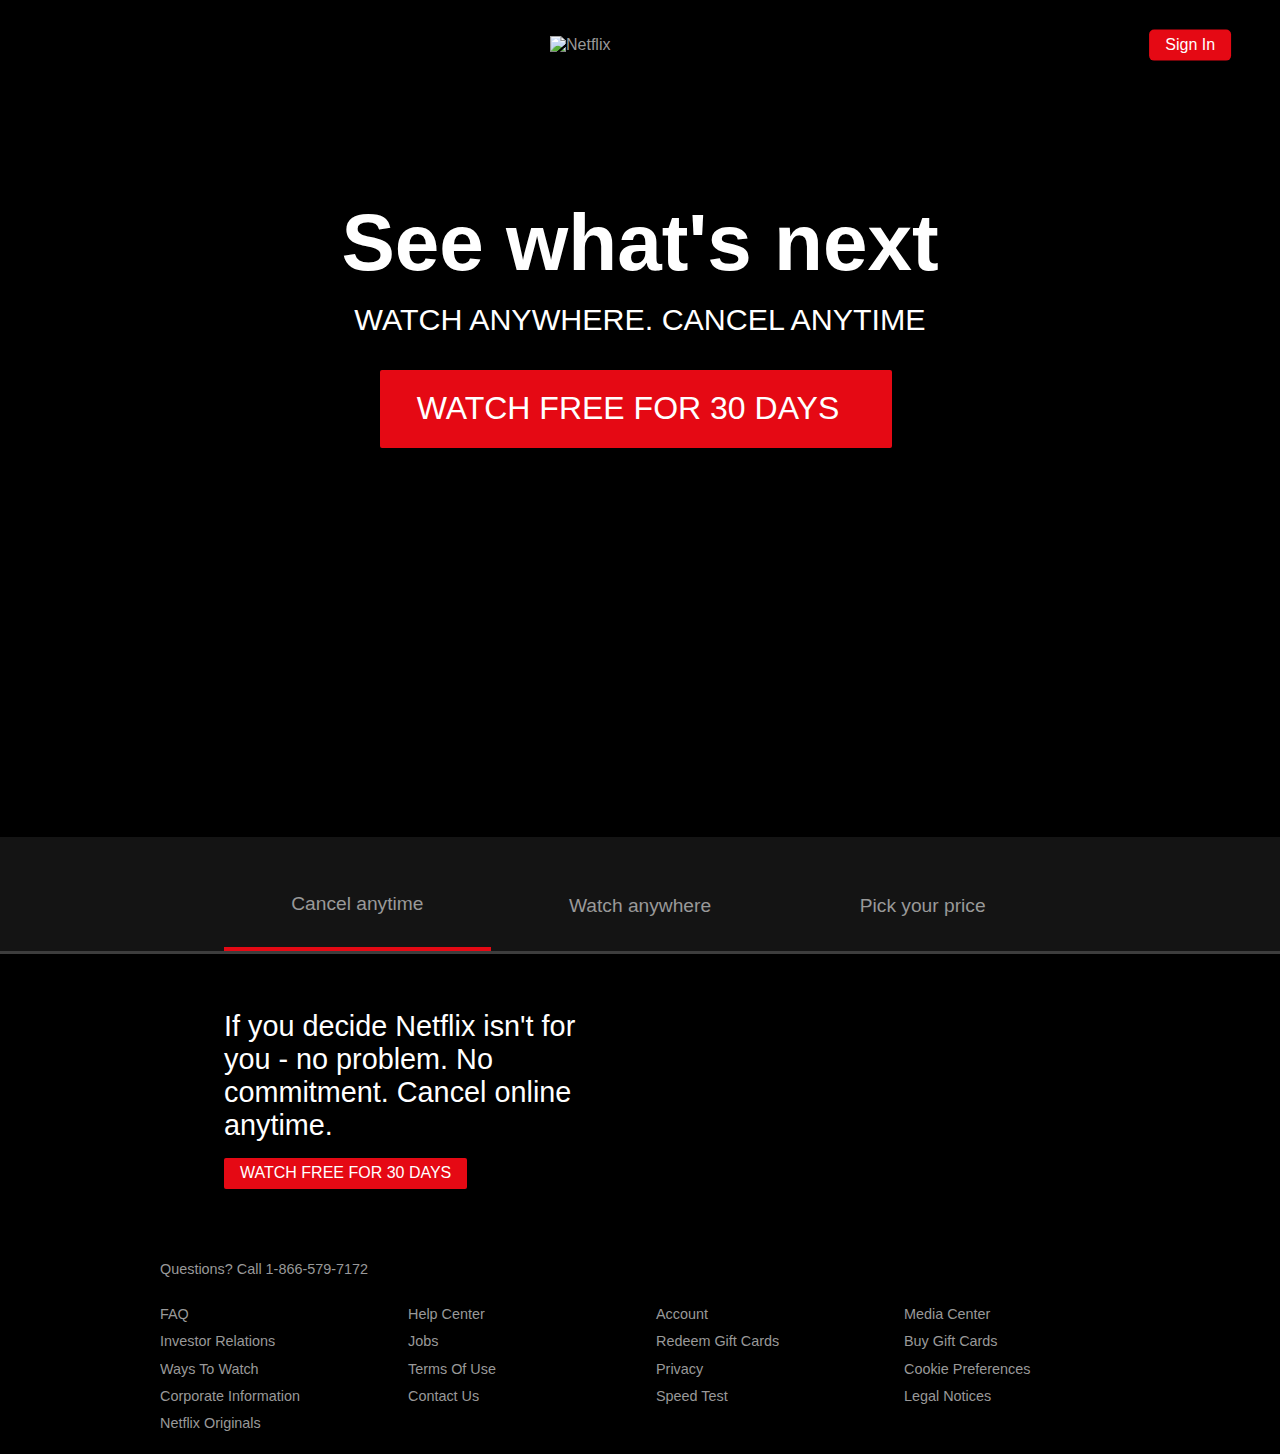
==== index.html @ fc58606d "Add files via upload" ====
<!DOCTYPE html>
<html lang="en">
<head>
    <meta charset="UTF-8">
    <meta name="viewport" content="width=device-width, initial-scale=1.0">
    <meta http-equiv="X-UA-Compatible" content="ie=edge">
    <link rel="stylesheet" href="css/style.css">
    <script src="https://kit.fontawesome.com/0bf31e055d.js" crossorigin="anonymous"></script>

    <title>Netflix - Watch TV Shows/Movies Online</title>
</head>
<body>
    <header class="showcase">
        <div class="showcase-top">
            <img src="img/logo.png" alt="Netflix">
            <a href="#" class="btn btn-rounded">Sign In</a>
        </div>
        <div class="showcase-content">
            <h1>See what's next</h1>
            <p>Watch anywhere. Cancel anytime</p>
            <a href="#" class="btn btn-xl">
                Watch Free For 30 Days <i class="fas fa-chevron-right btn-icon"></i>
            </a>
        
        </div>
    </header>

    <section class="tabs">
       <div class="container"> 
        <div id="tab-1" class="tab-item tab-border">
            <i class="fas fa-door-open fa-3x"></i>
            <p class="hide-sm">Cancel anytime</p>
        </div>
        <div id="tab-2" class="tab-item ">
            <i class="fas fa-tablet-alt fa-3x"></i>
            <p class="hide-sm">Watch anywhere</p>
        </div>
        <div id="tab-3" class="tab-item ">
            <i class="fas fa-tags fa-3x"></i>
            <p class="hide-sm">Pick your price</p>
        </div>
       </div> 
    </section>

    <section class="tab-content">
        <div class="container">
            <!-- Tab Content 1 -->

            <div id="tab-1-content" class="tab-content-item show">
                <div class="tab-1-content-inner">
                    <div>
                        <p class="text-lg">
                            If you decide Netflix isn't for you - no problem. No commitment.
                            Cancel online anytime.
                        </p>
                        <a href="#" class="btn btn-lg">Watch Free For 30 Days</a>
                    </div>
                    <img src="img/tab-content-1.png" alt="" />
                </div> 
            </div>

            <!-- Tab 2 Content-->

            <div id="tab-2-content" class="tab-content-item">
                <div class="tab-2-content-top">
                    <p class="text-lg">
                        Watch TV shows and movies anytime, anywhere — personalized for
                        you.
                    </p>
                    <a href="#" class="btn btn-lg">Watch Free For 30 Days</a>
                </div>
                <div class="tab-2-content-bottom">
                    <div>
                        <img src="img/tab-content-2-1.png" alt="" />
                        <p class="text-md">
                            Watch on your TV
                        </p>
                        <p class="text-dark">
                            Smart TVs, PlayStation, Xbox, Chromecast, Apple TV, Blu-ray
                            players and more.
                        </p>
                    </div>
                    <div>
                        <img class="img-2" src="img/tab-content-2-2.png" alt="" />
                        <p class="text-md">
                            Watch instantly or download for later
                        </p>
                        <p class="text-dark">
                            Available on phone and tablet, wherever you go.
                        </p>
                    </div>
                    <div>
                        <img class="img-3" src="img/tab-content-2-3.png" alt="" />
                        <p class="text-md">
                            Use any computer
                        </p>
                        <p class="text-dark">
                            Watch right on Netflix.com.
                        </p>
                    </div>
                </div>
            </div> 


            <!-- Tab 3 Content -->
            
            <div id="tab-3-content" class="tab-content-item">
                <div class="text-center">
                    <p class="text-lg">
                        Choose one plan and watch everything on Netflix
                    </p>
                    <a href="#" class="btn btn-lg">Watch Free For 30 Days</a>
                </div>

                <table class="table">
                    <thead>
                        <tr>
                            <th></th>
                            <th>Basic</th>
                            <th>Standard</th>
                            <th>Premium</th>
                        </tr>
                    </thead>
                    <tbody>
                        <tr>
                            <td>Monthly price after free month ends on 6/19/19</td>
                            <td>$8.99</td>
                            <td>$12.99</td>
                            <td>$15.99</td>
                        </tr>
                        <tr>
                            <td>HD Available</td>
                            <td><i class="fas fa-times"></i></td>
                            <td><i class="fas fa-check"></i></td>
                            <td><i class="fas fa-check"></i></td>
                        </tr>
                        <tr>
                            <td>Ultra HD Available</td>
                            <td><i class="fas fa-times"></i></td>
                            <td><i class="fas fa-times"></i></td>
                            <td><i class="fas fa-check"></i></td>
                        </tr>
                        <tr>
                            <td>Screens you can watch on at the same time</td>
                            <td>1</td>
                            <td>2</td>
                            <td>4</td>
                        </tr>
                        <tr>
                            <td>Watch on your laptop, TV, phone and tablet</td>
                            <td><i class="fas fa-check"></i></td>
                            <td><i class="fas fa-check"></i></td>
                            <td><i class="fas fa-check"></i></td>
                        </tr>
                        <tr>
                            <td>Unlimited movies and TV shows</td>
                            <td><i class="fas fa-check"></i></td>
                            <td><i class="fas fa-check"></i></td>
                            <td><i class="fas fa-check"></i></td>
                        </tr>
                        <tr>
                            <td>Cancel anytime</td>
                            <td><i class="fas fa-check"></i></td>
                            <td><i class="fas fa-check"></i></td>
                            <td><i class="fas fa-check"></i></td>
                        </tr>
                        <tr>
                            <td>First month free</td>
                            <td><i class="fas fa-check"></i></td>
                            <td><i class="fas fa-check"></i></td>
                            <td><i class="fas fa-check"></i></td>
                        </tr>
                    </tbody>
                </table>

            </div>


        </div>
    </section>

    <footer class="footer">
        <p>Questions? Call 1-866-579-7172</p>
        <div class="footer-cols">
            <ul>
                <li><a href="#">FAQ</a></li>
                <li><a href="#">Investor Relations</a></li>
                <li><a href="#">Ways To Watch</a></li>
                <li><a href="#">Corporate Information</a></li>
                <li><a href="#">Netflix Originals</a></li>
            </ul>
            <ul>
                <li><a href="#">Help Center</a></li>
                <li><a href="#">Jobs</a></li>
                <li><a href="#">Terms Of Use</a></li>
                <li><a href="#">Contact Us</a></li>
            </ul>
            <ul>
                <li><a href="#">Account</a></li>
                <li><a href="#">Redeem Gift Cards</a></li>
                <li><a href="#">Privacy</a></li>
                <li><a href="#">Speed Test</a></li>
            </ul>
            <ul>
                <li><a href="#">Media Center</a></li>
                <li><a href="#">Buy Gift Cards</a></li>
                <li><a href="#">Cookie Preferences</a></li>
                <li><a href="#">Legal Notices</a></li>
            </ul>
        </div>
    </footer>

    <script src="js/main.js"></script>
</body>
</html>
---- css/style.css ----
:root{
    --primary-color: #e50914;
    --dark-color: #141414;
}

* {
    box-sizing: border-box;
    margin: 0;
    padding: 0;
}

body {
    font-family: Arial, Helvetica, sans-serif;
    -webkit-font-smoothing: antialiased;
    background: #000;
    color: #999;
}

ul {
    list-style: none;
}

h1, h2 h3, h4 {
    color: #fff;
}

a {
    color: #fff;
    text-decoration: none;
}


p {
    margin: 0.5rem 0;
}

img {
    width: 100%;
}

.showcase {
    width: 100%;
    height: 93vh;
    position: relative;
    background: url('../img/background.jpg') no-repeat center center/cover;
}


.showcase::after {
    content: '';
    position: absolute;
    top: 0;
    left: 0;
    width: 100%;
    height: 100%;
    z-index: 1;
    background: rgba(0,0,0, 0.6);
    box-shadow: inset 120px 100px 250px #000000, inset -120px -100px 250px #000000;
}


.showcase-top {
    position: relative;
    height: 90px;
    z-index: 2;
}

.showcase-top img {
    width: 180px;
    position: absolute;
    top: 50%;
    left: 50%;
    transform: translate(-50%, -50%);
}

.showcase-top a{
    position: absolute;
    top: 50%;
    right: 0;
    transform: translate(-50%, -50%);
}

.showcase-content {
    position: relative;
    margin: auto;
    display: flex;
    flex-direction: column;
    justify-content: center;
    align-items: center;
    text-align: center;
    margin-top: 9rem;
    z-index: 2;
}

.showcase-content h1 {
    font-weight: 600;
    font-size: 5rem;
    line-height: 1.1rem;
    margin: 0 0 3rem;

}


.showcase-content p{
    text-transform: uppercase;
    color: #fff;
    font-weight: 400;
    font-size: 1.9rem;
    line-height: 1.25;
    margin: 0 0 2rem;

}


/* Tabs */

.tabs {
    background: var(--dark-color);
    padding-top: 1rem;
    border-bottom: 3px solid #3d3d3d;   
}

.tabs .container {
    display: grid;
    grid-template-columns: repeat(3, 1fr); 
    grid-gap: 1rem;
    align-items: center;
    justify-content: center;
    text-align: center;
}


.tabs p {
    font-size: 1.2rem;
    padding-top: 0.5rem;
}


.tabs .container > div {
    padding: 1.5rem 0;
}

.tabs .container > div:hover{
    color: #fff;
    cursor: pointer;
}

.tab-border {
    border-bottom: var(--primary-color) 4px solid;
}

/* Tab Content */

.tab-content{
    padding: 3rem 0;
    background: #000;
    color: #fff;
}

/* Hide content */

#tab-1-content,
#tab-2-content,
#tab-3-content {
    display: none;
}

.show {
    display: block !important;
}


#tab-1-content .tab-1-content-inner {
   display: grid;
   grid-template-columns: repeat(2, 1fr);
   grid-gap: 2rem;
   align-items: center;
   justify-content: center;
}


#tab-2-content .tab-2-content-top {
	display: grid;
	grid-template-columns: 2fr 1fr;
	grid-gap: 1rem;
	justify-content: center;
	align-items: center;
}

#tab-2-content .tab-2-content-bottom {
	margin-top: 2rem;
	display: grid;
	grid-template-columns: repeat(3, 1fr);
	grid-gap: 2rem;
	text-align: center;
}





/* Text Styles */

.text-xl {
    font-size: 2rem;
    margin-bottom: 1rem;
    
}

.text-lg {
    font-size: 1.8rem;
    margin-bottom: 1rem;
    
}

.text-md {
    font-size: 1.2rem;
    
}


.text-center {
    text-align: center;
    
}

.text-dark {
    color: #999;
}


/* TABLE */

 .table{
     width: 100%;
     margin-top: 2rem;
     border-collapse: collapse;
     border-spacing: 0;
 }

 .table thead th {
    text-transform: uppercase;
    padding: 0.8rem; 
 }

 .table tbody tr td {
    color: #999;
    padding: 0.8rem 1.2rem;
    text-align: center; 
 }

 .table tbody tr td:first-child{
     text-align: left;
 }

 .table tbody tr:nth-child(odd) {
     background: #222;
 }


/* FOOTER */

.footer {
    max-width: 75%;
    margin: 1rem auto;
    overflow: auto;
}

.footer, footer a {
    color: #999;
    font-size: 0.9rem;
}

.footer p {
   margin-bottom: 1.5rem; 
}


.footer .footer-cols {
    display: grid;
    grid-template-columns: repeat(4, 1fr);
    grid-gap: 2rem;
}


.footer li {
    line-height: 1.9;
}






/* Container */

.container {
    max-width: 70%;
    margin: auto;
    overflow: hidden;
    padding: 0 2rem;
}

/* Buttons */

.btn {
    display: inline-block;
    background: var(--primary-color);
    color: #fff;
    padding: 0.4rem 1rem;
    font-size: 1rem;
    text-align: center;
    border: none;
    cursor: pointer;
    margin-right: 0.5rem;
    outline: none;
    box-shadow: 0 1px 0 rgba(0,0,0, 0.45);
    border-radius: 2px;
}

.btn:hover {
    opacity: 0.9;
}

.btn-icon {
    margin-left: 1rem;
}

.btn-rounded {
    border-radius: 5px;
}

.btn-xl {
    font-size: 2rem;
    padding:  1.3rem 2.3rem;
    text-transform: uppercase;
}

.btn-lg {
    font-size: 1rem;
    padding: 0.8 rem 1.3rem;
    text-transform: uppercase;
}

.img-2{
    margin-bottom: 0.8rem;
}

.img-3{
    margin-bottom: 1.3rem;
}



@media (max-width: 960px) {

    .showcase {
        height: 70vh;
    }

    .hide-sm {
        display: none;
    }

    .showcase-top img {
        top: 30%;
        left: 5%;
        transform: translate(0);
    }

    .showcase-content h1 {
        font-size: 3.7rem;
        line-height: 1;
    }

    .showcase-content p{
        font-size: 1.5rem;
    }

    .footer .footer-cols {
        grid-template-columns: repeat(2, 1fr);
    }


    .btn-xl {
        font-size: 1.5rem;
        padding: 1.4rem 2rem;
    }

    .text-xl{
        font-size: 1.5rem;
    }

    .text-lg {
        font-size: 1.3rem;
    }

    .text-md {
        font-size: 1rem;
    }
}



@media(max-width: 700px) {

    .showcase::after {
        background: rgba(0,0,0, 0.1);
        box-shadow: inset 80px 80px 250px #000000, inset -80px -80px 250px #000000;  
    }

    #tab-1-content .tab-1-content-inner {
        grid-template-columns: 1fr;
        text-align: center;
    }

    #tab-2-content .tab-2-content-top {
        display: block;
        text-align: center;
    }

    #tab-2-content .tab-2-content-bottom {
        
        grid-template-columns: 1fr;
        
    }
}
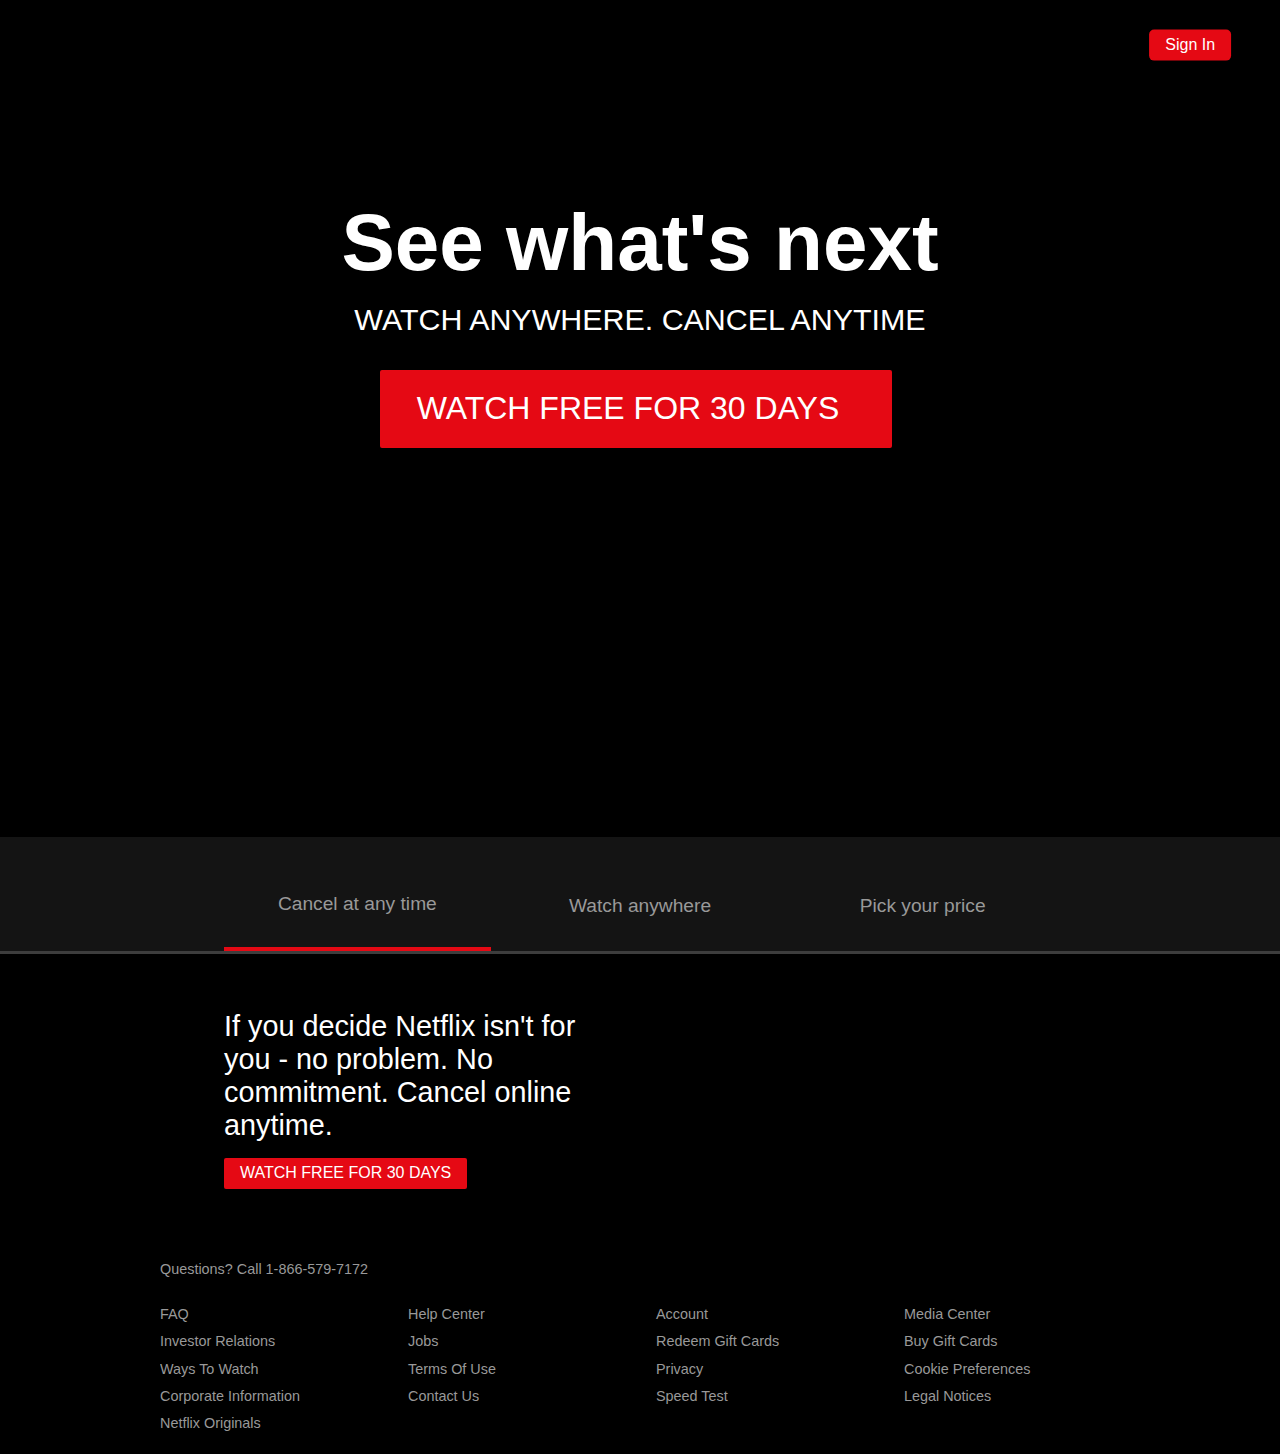
==== commit 42d54836: "Add files via upload" ====
--- a/index.html
+++ b/index.html
@@ -12,40 +12,37 @@
 <body>
     <header class="showcase">
         <div class="showcase-top">
-            <img src="img/logo.png" alt="Netflix">
+            <img src="https://i.ibb.co/r5krrdz/logo.png" alt="" />
             <a href="#" class="btn btn-rounded">Sign In</a>
         </div>
         <div class="showcase-content">
             <h1>See what's next</h1>
-            <p>Watch anywhere. Cancel anytime</p>
-            <a href="#" class="btn btn-xl">
-                Watch Free For 30 Days <i class="fas fa-chevron-right btn-icon"></i>
-            </a>
-        
+            <p>Watch anywhere. Cancel Anytime</p>
+            <a href="#" class="btn btn-xl"
+                >Watch Free For 30 Days <i class="fas fa-chevron-right btn-icon"></i
+            ></a>
         </div>
     </header>
-
     <section class="tabs">
-       <div class="container"> 
-        <div id="tab-1" class="tab-item tab-border">
-            <i class="fas fa-door-open fa-3x"></i>
-            <p class="hide-sm">Cancel anytime</p>
-        </div>
-        <div id="tab-2" class="tab-item ">
-            <i class="fas fa-tablet-alt fa-3x"></i>
-            <p class="hide-sm">Watch anywhere</p>
-        </div>
-        <div id="tab-3" class="tab-item ">
-            <i class="fas fa-tags fa-3x"></i>
-            <p class="hide-sm">Pick your price</p>
-        </div>
-       </div> 
+        <div class="container">
+            <div id="tab-1" class="tab-item tab-border">
+                <i class="fas fa-door-open fa-3x"></i>
+                <p class="hide-sm">Cancel at any time</p>
+            </div>
+            <div id="tab-2" class="tab-item">
+                <i class="fas fa-tablet-alt fa-3x"></i>
+                <p class="hide-sm">Watch anywhere</p>
+            </div>
+            <div id="tab-3" class="tab-item">
+                <i class="fas fa-tags fa-3x"></i>
+                <p class="hide-sm">Pick your price</p>
+            </div>
+        </div>
     </section>
 
     <section class="tab-content">
         <div class="container">
             <!-- Tab Content 1 -->
-
             <div id="tab-1-content" class="tab-content-item show">
                 <div class="tab-1-content-inner">
                     <div>
@@ -55,12 +52,11 @@
                         </p>
                         <a href="#" class="btn btn-lg">Watch Free For 30 Days</a>
                     </div>
-                    <img src="img/tab-content-1.png" alt="" />
-                </div> 
-            </div>
-
-            <!-- Tab 2 Content-->
-
+                    <img src="https://i.ibb.co/J2xDJV7/tab-content-1.png" alt="" />
+                </div>
+            </div>
+
+            <!-- Tab Content 2 -->
             <div id="tab-2-content" class="tab-content-item">
                 <div class="tab-2-content-top">
                     <p class="text-lg">
@@ -71,7 +67,7 @@
                 </div>
                 <div class="tab-2-content-bottom">
                     <div>
-                        <img src="img/tab-content-2-1.png" alt="" />
+                        <img src="https://i.ibb.co/DpdN7Gn/tab-content-2-1.png" alt="" />
                         <p class="text-md">
                             Watch on your TV
                         </p>
@@ -81,7 +77,7 @@
                         </p>
                     </div>
                     <div>
-                        <img class="img-2" src="img/tab-content-2-2.png" alt="" />
+                        <img src="https://i.ibb.co/R3r1SPX/tab-content-2-2.png" alt="" />
                         <p class="text-md">
                             Watch instantly or download for later
                         </p>
@@ -90,7 +86,7 @@
                         </p>
                     </div>
                     <div>
-                        <img class="img-3" src="img/tab-content-2-3.png" alt="" />
+                        <img src="https://i.ibb.co/gDhnwWn/tab-content-2-3.png" alt="" />
                         <p class="text-md">
                             Use any computer
                         </p>
@@ -99,15 +95,13 @@
                         </p>
                     </div>
                 </div>
-            </div> 
-
-
-            <!-- Tab 3 Content -->
-            
+            </div>
+
+            <!-- Tab Content 3 -->
             <div id="tab-3-content" class="tab-content-item">
                 <div class="text-center">
                     <p class="text-lg">
-                        Choose one plan and watch everything on Netflix
+                        Choose one plan and watch everything on Netflix.
                     </p>
                     <a href="#" class="btn btn-lg">Watch Free For 30 Days</a>
                 </div>
@@ -172,10 +166,7 @@
                         </tr>
                     </tbody>
                 </table>
-
-            </div>
-
-
+            </div>
         </div>
     </section>
 
@@ -208,6 +199,7 @@
                 <li><a href="#">Legal Notices</a></li>
             </ul>
         </div>
+
     </footer>
 
     <script src="js/main.js"></script>
